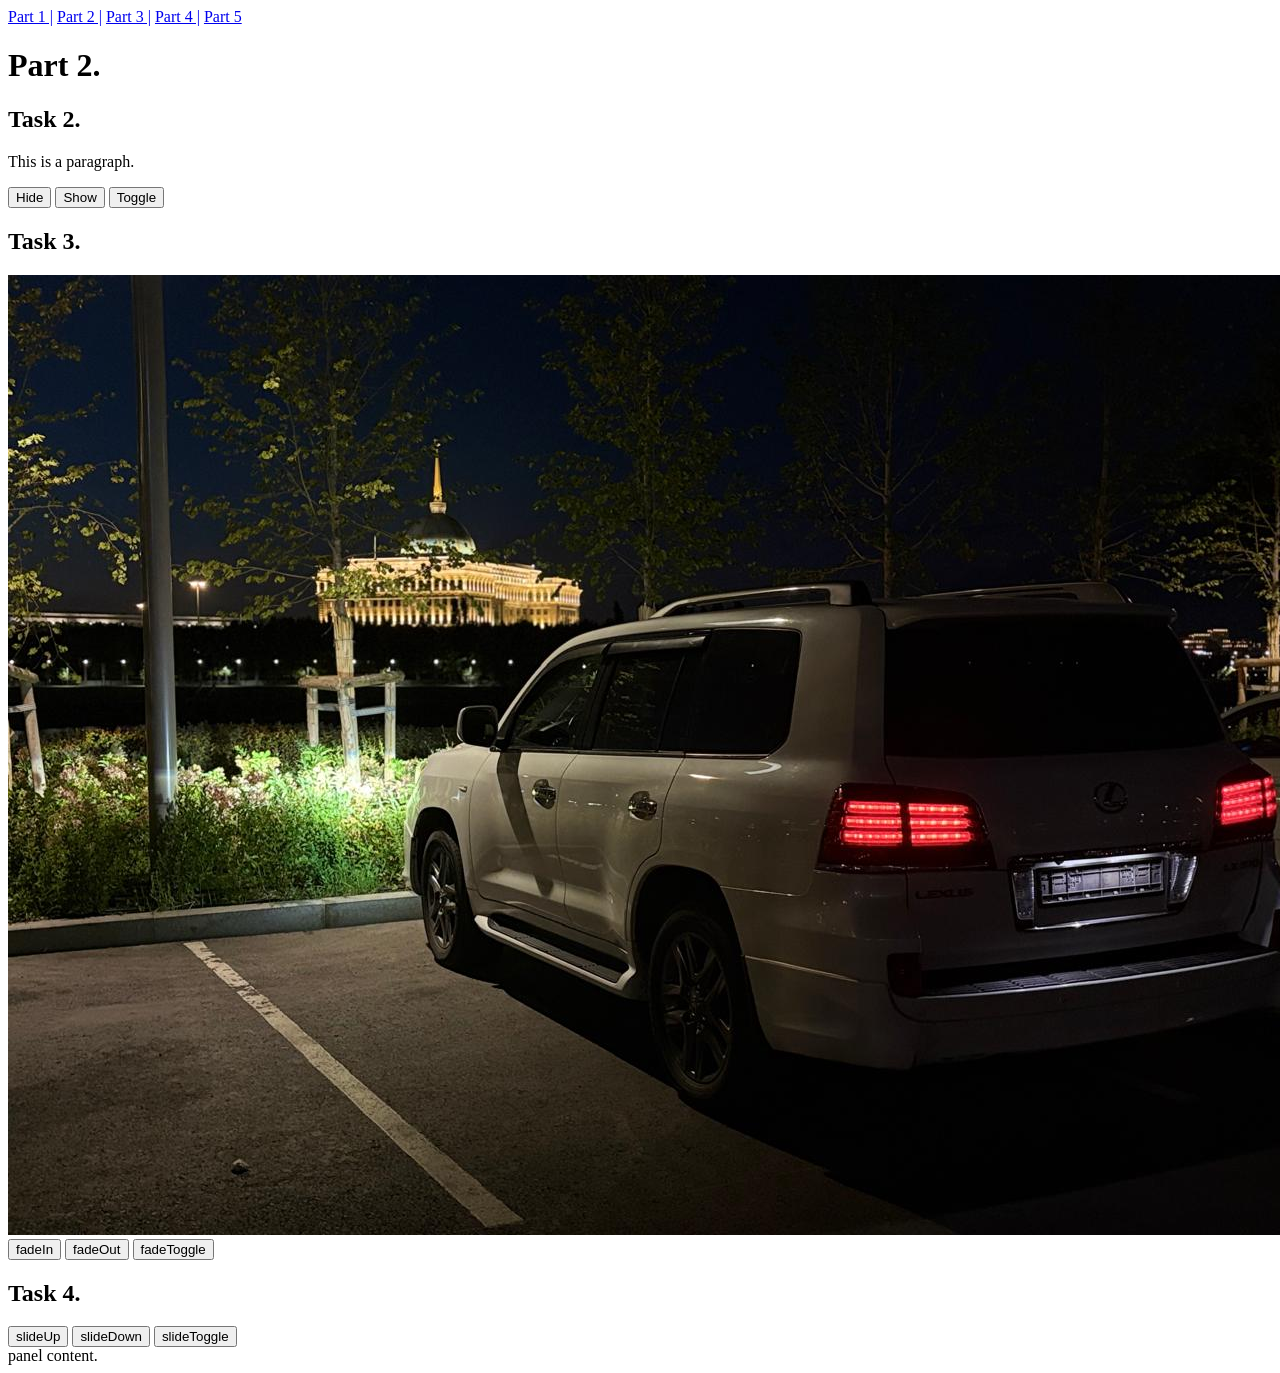
==== part2.html @ 1d7366db "part2" ====
<!DOCTYPE html>
<html lang="en">
<head>
  <meta charset="UTF-8">
  <title>Part 2</title>
  <link rel="stylesheet" href="style.css">
</head>
<body>
  <nav>
    <a href="part1.html">Part 1 |</a>
    <a href="part2.html">Part 2 |</a>
    <a href="part3.html">Part 3 |</a>
    <a href="part4.html">Part 4 |</a>
    <a href="part5.html">Part 5</a>
  </nav>

  <h1>Part 2.</h1>

  <h2>Task 2.</h2>
  <p id="text">This is a paragraph.</p>
  <button id="hide">Hide</button>
  <button id="show">Show</button>
  <button id="toggle">Toggle</button>

  <h2>Task 3.</h2>
  <img id="img" class="demo" src="lexus.jpeg" alt="Image">
  <button id="fadeIn">fadeIn</button>
  <button id="fadeOut">fadeOut</button>
  <button id="fadeToggle">fadeToggle</button>

  <h2>Task 4.</h2>
  <button id="slideUp">slideUp</button>
  <button id="slideDown">slideDown</button>
  <button id="slideToggle">slideToggle</button>
  <div class="panel" id="panel">panel content.</div>

  <script src="https://code.jquery.com/jquery-3.7.1.min.js"></script>
  <script src="part2.js"></script>
</body>
</html>
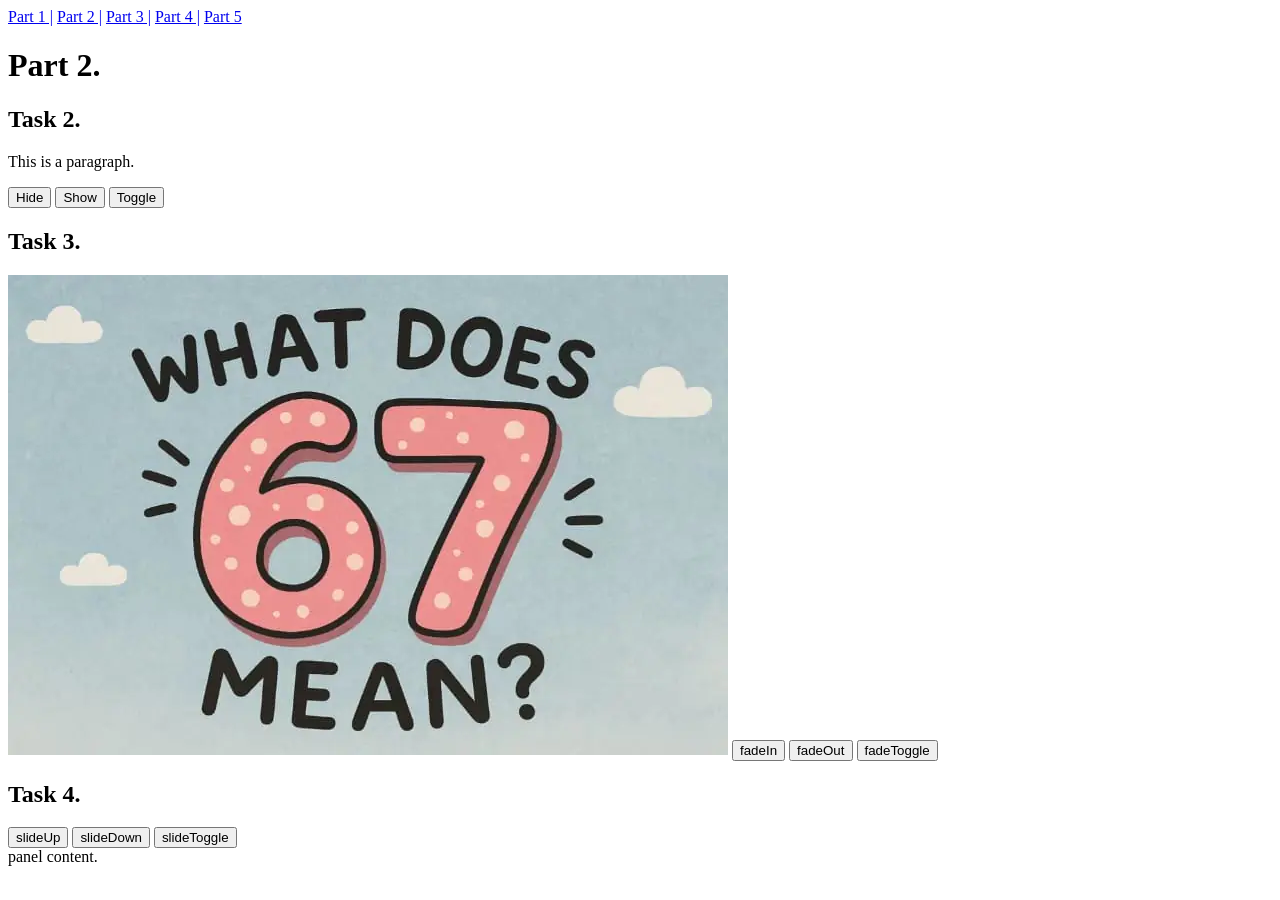
==== commit 41e5055a: "part3" ====
--- a/part2.html
+++ b/part2.html
@@ -23,7 +23,7 @@
   <button id="toggle">Toggle</button>
 
   <h2>Task 3.</h2>
-  <img id="img" class="demo" src="lexus.jpeg" alt="Image">
+  <img id="img" class="demo" src="677.webp" alt="Image">
   <button id="fadeIn">fadeIn</button>
   <button id="fadeOut">fadeOut</button>
   <button id="fadeToggle">fadeToggle</button>
